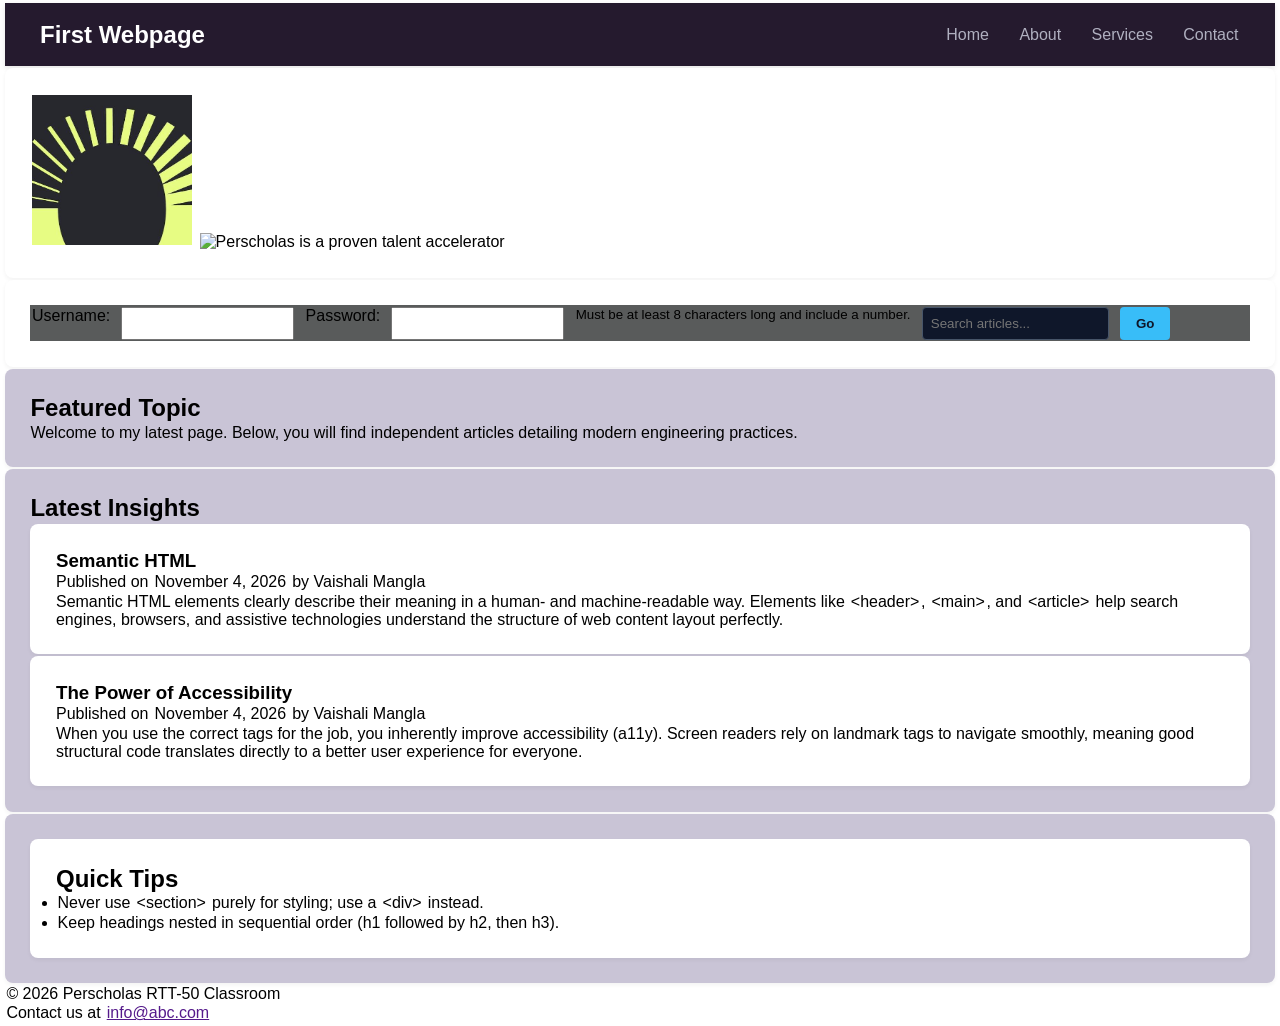
==== index.html @ c30de714 "adding all files to repo" ====
<!DOCTYPE html>
<html lang="en">
    <head>
    <meta charset="UTF-8">
    <meta name="viewport" content="width=device-width, initial-scale=1.0">
    <title>Webpage</title>
    <link rel="stylesheet" href="style.css">
    </head>
<body>
    
   <nav class="navbar" role="navigation">
        <div class="nav-logo"><a href="#">First Webpage</a></div>
        <ul class="nav-links">
            <li><a href="home.html">Home</a></li>
            <li><a href="about.html">About</a></li>
            <li><a href="services.html">Services</a></li>
            <li><a href="contact.html">Contact</a></li>
        </ul>
    </nav>
    
    <section>
        <main>
            <img src="images/perscholas.jfif" alt="Perscholas is Talent accelerator" width="160" height="150"/>
            <img src="images/perscholas.jfi" alt="Perscholas is a proven talent accelerator" width="160" height="150"/>  <!--wrong image src to show alt-->
            
        </main>
    </section>
    <section id="form">
         <form class="search-form" action="/search" method="GET" role="search">
                <label for="user-name">Username:</label>
                <input type="text" id="user-name" name="userName" required>
                <label for="password">Password:</label>
                <input type="password" id="password" name="password" aria-describedby="password-hint" required>
                <!-- The ID here matches the aria-describedby value above -->
                <small id="password-hint">Must be at least 8 characters long and include a number.</small>
               
                <input class="search-input" type="search" name="q" placeholder="Search articles..." aria-label="Search blog content">
                <button class="search-btn" type="submit">Go</button>
        </form>
    </section>
    <section id="featured">
            <h2>Featured Topic</h2>
            <p>Welcome to my latest page. Below, you will find independent articles detailing modern engineering practices.</p>
    </section>

    <section id="articles">
            <h2>Latest Insights</h2>

            <!--  -->
            <article>
                <h3> Semantic HTML</h3>
                <p>Published on <time datetime="2026-11-04">November 4, 2026</time> by Vaishali Mangla</p>
                <p>Semantic HTML elements clearly describe their meaning in a human- and machine-readable way. Elements like <code>&lt;header&gt;</code>, <code>&lt;main&gt;</code>, and <code>&lt;article&gt;</code> help search engines, browsers, and assistive technologies understand the structure of web content layout perfectly.</p>
            </article>

            <article>
                <h3>The Power of Accessibility</h3>
                <p>Published on <time datetime="2026-10-28">November 4, 2026</time> by Vaishali Mangla</p>
                <p>When you use the correct tags for the job, you inherently improve accessibility (a11y). Screen readers rely on landmark tags to navigate smoothly, meaning good structural code translates directly to a better user experience for everyone.</p>
            </article>

    </section>

        <!--  -->
    <section id="articles">
        <aside>
            <h2>Quick Tips</h2>
            <ul>
                <li>Never use <code>&lt;section&gt;</code> purely for styling; use a <code>&lt;div&gt;</code> instead.</li>
                <li>Keep headings nested in sequential order (h1 followed by h2, then h3).</li>
            </ul>
        </aside>
	</section>	

  
	<!-- The header typically contains the main heading, logo, and navigation -->
   

    <!-- The footer contains metadata, copyright notes, or contact information -->
    <footer>
        <p>&copy; 2026 Perscholas RTT-50 Classroom</p>
        <p>Contact us at <a href="">info@abc.com</a></p>
    </footer>

</body>
</html>
---- style.css ----
* {
    margin: .1rem;
    padding: 0rem;
    font-family: 'Segoe UI', Tahoma, Geneva, Verdana, sans-serif;
}

form {
    background-color: #595b5b;
}

/* Base Flexbox Navigation Styles */
.navbar {
    display: flex;
    justify-content: space-between;
    align-items: center;
    background-color: #251a2e;
    padding: 1rem 2rem;
    box-shadow: 0 2px 5px rgba(0,0,0,0.1);
}

.nav-logo a {
    color: #ffffff;
    font-size: 1.5rem;
    font-weight: bold;
    text-decoration: none;
}

.nav-links {
    display: flex;
    list-style: none;
    gap: 1.5rem; /* spacing tool for flex items */
}

.nav-links a {
    color: #b0b0c0;
    text-decoration: none;
    font-size: 1rem;
    transition: color 0.3s ease;
}

.nav-links a:hover {
    color: #ffffff;
}

/* Responsive Media Query for different Devices */
@media screen and (max-width: 768px) {
    .navbar {
        flex-direction: column;
        align-items: flex-start;
        gap: 1rem;
    }

    .nav-links {
        flex-direction: column;
        width: 100%;
        gap: 0.75rem;
        padding-top: 0.5rem;
        border-top: 1px solid #2e2e4f;
    }

    .nav-links li {
        width: 100%;
    }

    .nav-links a {
        display: block;
        padding: 0.5rem 0;
        width: 100%;
    }
	section{
            background: #1e293b;
            margin-left: 1rem;
            margin-right: 1rem;
            padding: 1.5rem;
            border-radius: 28px;
            box-shadow: 0 2px 4px rgba(0,0,0,0.05);
        }
        article, aside { 
            background: #3c578d; 
            padding: 1.5rem; 
            margin-left: .5rem;
            margin-right: .5rem;
            border-radius: 8px; 
            box-shadow: 0 2px 4px rgba(0,0,0,0.05); 
}
		main {
            display: grid;
            grid-template-columns: 1fr;
            background-color: #acc7d7;
            gap: 1.5rem;
            max-width: 1200px;
            margin: 2rem auto;
            padding: 0 1rem;
        }
    }

        /* Responsive Breakpoint: Multi-Column for Desktop / Tablets */
        @media (min-width: 768px) {
            main {
                /* Creates a 3-column layout where the center tracks scale, and the side tracks adjust */
                grid-template-columns: 2fr 1fr;
            }

            /* Make the featured section span across both columns at the top */
            #featured {
                grid-column: span 2;
                background-color: #c9c4d6;
            }

            /* The articles section occupies the left column automatically, but explicitly defined here */
            #articles {
                grid-column: 1;
                background-color: #c9c4d6;
            }

            /* The aside sidebar occupies the right column */
            aside {
                grid-column: 2;
                background-color: #c9c4d6;
            }
        }

        /* Nested grid layout for articles to display side-by-side on desktop */
        .article-container {
            display: grid;
            grid-template-columns: 1fr;
            gap: 1rem;
            margin-top: 1rem;
        }

        @media (min-width: 600px) {
            .article-container {
                grid-template-columns: repeat(auto-fit, minmax(250px, 1fr));
            }
        }

.search-form {
            display: flex;
            gap: 0.5rem;
        }

        .search-input {
            padding: 0.5rem;
            border: 1px solid #475569;
            border-radius: 4px;
            background: #0f172a;
            color: #fff;
        }

        .search-btn {
            background: #38bdf8;
            color: #0f172a;
            border: none;
            padding: 0.5rem 1rem;
            border-radius: 4px;
            cursor: pointer;
            font-weight: bold;
        }

        section, article, aside {
            background: #fff;
            padding: 1.5rem;
            border-radius: 8px;
            box-shadow: 0 2px 4px rgba(0,0,0,0.05);
        }
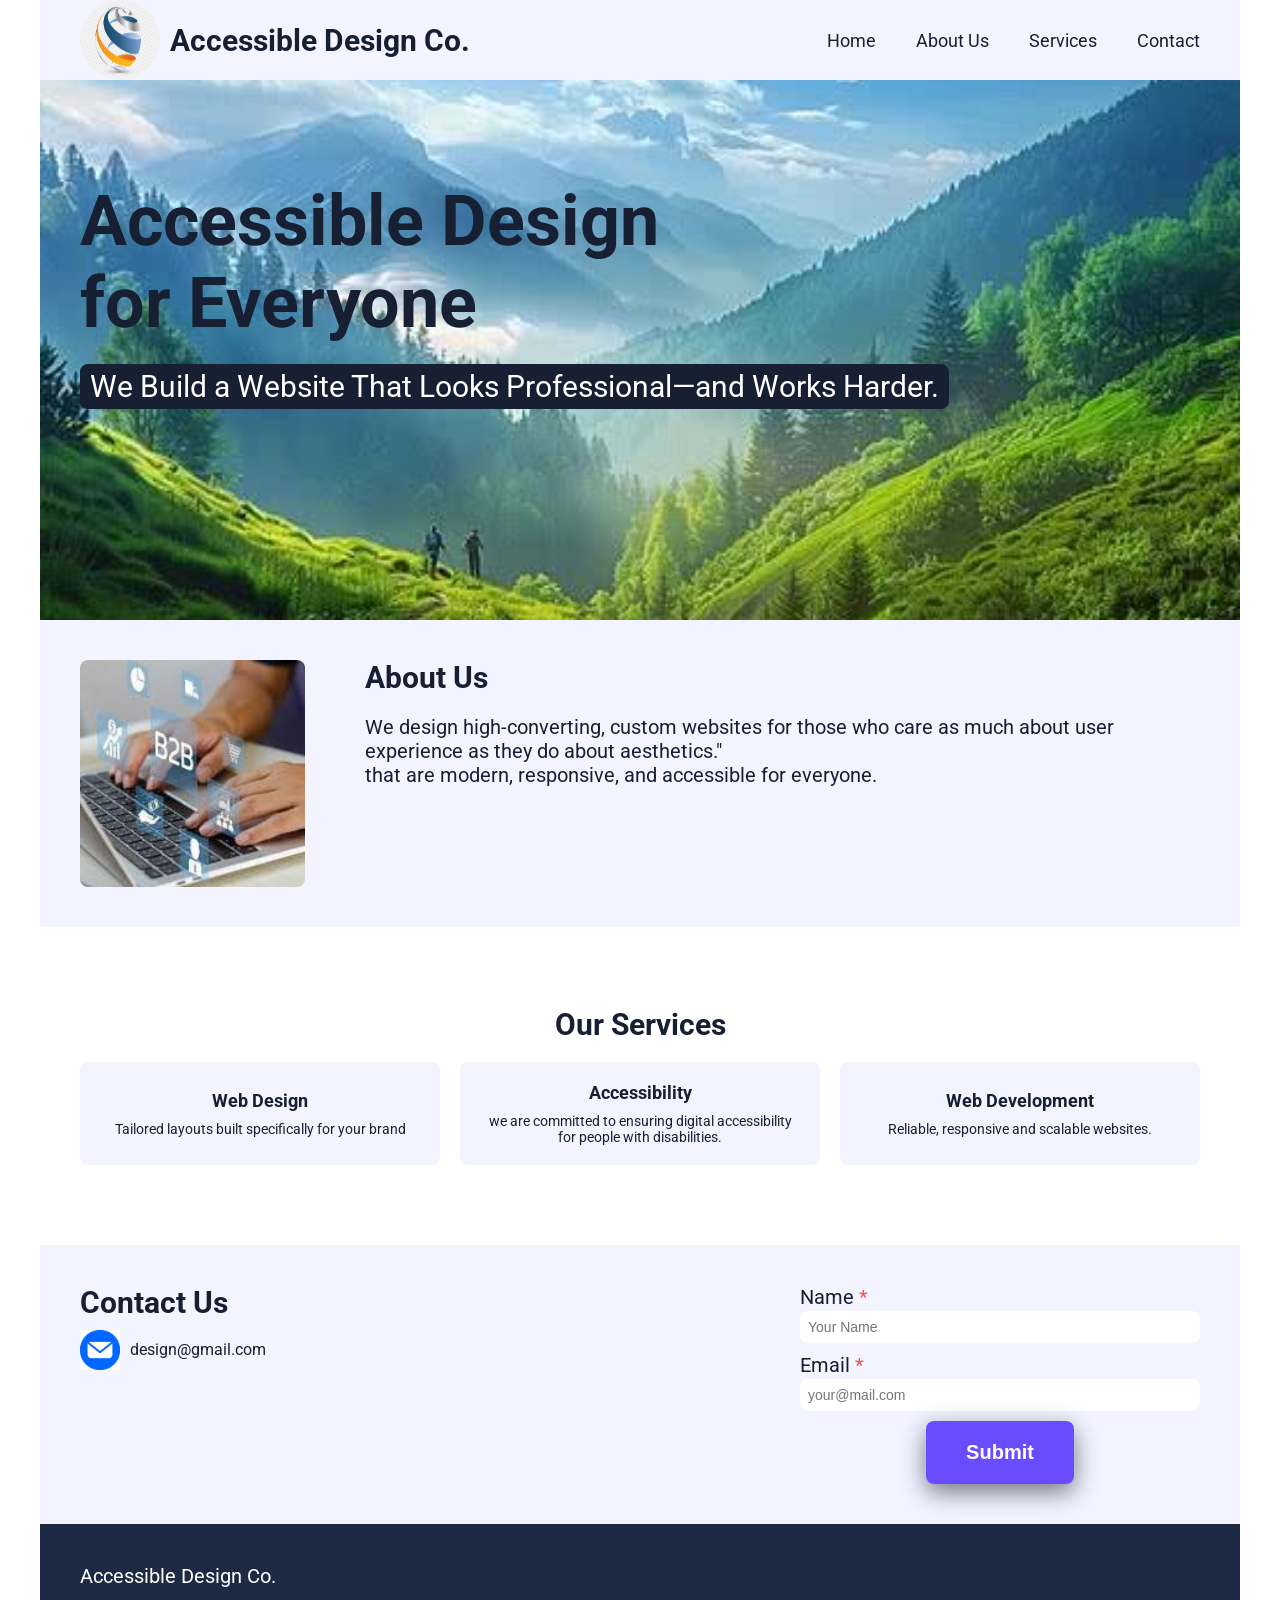
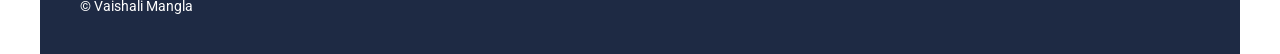
==== commit 1e3d5486: "updating files" ====
--- a/index.html
+++ b/index.html
@@ -1,86 +1,174 @@
-<!DOCTYPE html>
+<!doctype html>
 <html lang="en">
-    <head>
-    <meta charset="UTF-8">
-    <meta name="viewport" content="width=device-width, initial-scale=1.0">
-    <title>Webpage</title>
-    <link rel="stylesheet" href="style.css">
-    </head>
-<body>
-    
-   <nav class="navbar" role="navigation">
-        <div class="nav-logo"><a href="#">First Webpage</a></div>
-        <ul class="nav-links">
-            <li><a href="home.html">Home</a></li>
-            <li><a href="about.html">About</a></li>
-            <li><a href="services.html">Services</a></li>
-            <li><a href="contact.html">Contact</a></li>
-        </ul>
-    </nav>
-    
-    <section>
-        <main>
-            <img src="images/perscholas.jfif" alt="Perscholas is Talent accelerator" width="160" height="150"/>
-            <img src="images/perscholas.jfi" alt="Perscholas is a proven talent accelerator" width="160" height="150"/>  <!--wrong image src to show alt-->
+  <head>
+    <meta charset="UTF-8" />
+    <meta name="viewport" content="width=device-width, initial-scale=1.0" />
+
+    <!-- FONT -->
+    <link rel="preconnect" href="https://fonts.googleapis.com" />
+    <link rel="preconnect" href="https://fonts.gstatic.com" crossorigin />
+    <link
+      href="https://fonts.googleapis.com/css2?family=Barlow+Semi+Condensed:ital,wght@0,100;0,200;0,300;0,400;0,500;0,600;0,700;0,800;0,900;1,100;1,200;1,300;1,400;1,500;1,600;1,700;1,800;1,900&family=Roboto:ital,wght@0,100..900;1,100..900&display=swap"
+      rel="stylesheet"
+    />
+
+    <link rel="stylesheet" href="./style.css" />
+    <title>Accessible Design Co.</title>
+  </head>
+  <body>
+    <a class="skip-link" href="#main-content"> Skip to main content </a>
+    <div class="container">
+      <header class="header" id="header">
+        <nav class="nav" aria-label="Main navigation">
+          <div class="nav__wrapper">
+            <div class="nav__brand">
+              <a class="nav__logo" href="#header"
+                ><img
+                  class="nav__logo-image"
+                  src="./images/images-logo.jfif"
+                  alt="Accessible Design Company Logo"
+                  width="80" height="80"
+              /></a>
+              <p class="nav__company-name">Accessible Design Co.</p>
+            </div>
+
+             <!-- ************menu button to access menu items ********* -->
+
+            <button class="btn btn-menu" type="button">MENU</button>
+            <ul class="nav__links">
+              <li class="nav__item">
+                <a class="nav__link" href="./home.html">Home</a>
+              </li>
+              <li class="nav__item">
+                <a class="nav__link" href="./about.html">About Us</a>
+              </li>
+              <li class="nav__item">
+                <a class="nav__link" href="./services.html">Services</a>
+              </li>
+              <li class="nav__item">
+                <a class="nav__link" href="#contact">Contact</a>
+              </li>
+            </ul>
+          </div>
+        </nav>
+      </header>
+
+      <main id="main-content">
+
+        <!-- ************HERO********* -->
+
+        <section class="hero" id="home">
+          <h1 class="hero__title"> Accessible Design <br /> for Everyone
+          </h1>
+          <p class="hero__description">
+            We Build a Website That Looks Professional—and Works Harder.
+          </p>
+          
+        </section>
+
+        <!--************ ABOUT ************-->
+
+        <section class="about" id="about">
+          <img
+            class="about__image"
+            src="./images/image-office.jfif"
+            alt="Office culture"
+            width="300"
+          />
+          <div class="about__wrapper">
+            <h2 class="about__title">About Us</h2>
+            <p class="about__description">
+              We design high-converting, custom websites for those who care as much about user experience as they do about aesthetics." <br class="br"/>
+              that are modern, responsive, and accessible for everyone.
+            </p>
+          </div>
+        </section>
+
+        <!-- *************SERVICES****************** -->
+
+        <section class="services" id="services">
+          <h2 class="services__heading">Our Services</h2>
+          <div class="services__wrapper">
             
-        </main>
-    </section>
-    <section id="form">
-         <form class="search-form" action="/search" method="GET" role="search">
-                <label for="user-name">Username:</label>
-                <input type="text" id="user-name" name="userName" required>
-                <label for="password">Password:</label>
-                <input type="password" id="password" name="password" aria-describedby="password-hint" required>
-                <!-- The ID here matches the aria-describedby value above -->
-                <small id="password-hint">Must be at least 8 characters long and include a number.</small>
-               
-                <input class="search-input" type="search" name="q" placeholder="Search articles..." aria-label="Search blog content">
-                <button class="search-btn" type="submit">Go</button>
-        </form>
-    </section>
-    <section id="featured">
-            <h2>Featured Topic</h2>
-            <p>Welcome to my latest page. Below, you will find independent articles detailing modern engineering practices.</p>
-    </section>
-
-    <section id="articles">
-            <h2>Latest Insights</h2>
-
-            <!--  -->
-            <article>
-                <h3> Semantic HTML</h3>
-                <p>Published on <time datetime="2026-11-04">November 4, 2026</time> by Vaishali Mangla</p>
-                <p>Semantic HTML elements clearly describe their meaning in a human- and machine-readable way. Elements like <code>&lt;header&gt;</code>, <code>&lt;main&gt;</code>, and <code>&lt;article&gt;</code> help search engines, browsers, and assistive technologies understand the structure of web content layout perfectly.</p>
+            <article class="services__card">
+              <h3 class="services__card-heading">Web Design</h3>
+              <p class="services__card-description">
+                Tailored layouts built specifically for your brand 
+              </p>
             </article>
 
-            <article>
-                <h3>The Power of Accessibility</h3>
-                <p>Published on <time datetime="2026-10-28">November 4, 2026</time> by Vaishali Mangla</p>
-                <p>When you use the correct tags for the job, you inherently improve accessibility (a11y). Screen readers rely on landmark tags to navigate smoothly, meaning good structural code translates directly to a better user experience for everyone.</p>
+            <!-- *****************ACCESSIBILITY ****************-->
+
+            <article class="services__card">
+              <h3 class="services__card-heading">Accessibility</h3>
+              <p class="services__card-description">
+                we are committed to ensuring digital accessibility for people with disabilities.
+              </p>
             </article>
+            <!--********* WEB DEV ********-->
+            <article class="services__card">
+              <h3 class="services__card-heading">Web Development</h3>
+              <p class="services__card-description">
+                Reliable, responsive and scalable websites.
+              </p>
+            </article>
+          </div>
+        </section>
+        <!--*********** CONTANCT ************-->
+        <section id="contact" class="contact">
+          <div class="contact__wrapper">
+            <h2 class="contact__heading">Contact Us</h2>
+            <ul class="contact__list">
+                <li class="contact__list-item">
+                <img
+                  src="./images/images-email.png"
+                  alt="Email"
+                  width="40"
+                />
+                <a class="contact__link" href="#"
+                  >design@gmail.com</a
+                >
+              </li>
+              
+            </ul>
+          </div>
+          <form
+            class="contact__form"
+            action="submit"
+            method="POST"
+            aria-label="Contact form"
+          >
+            <!-- **************NAME **************-->
+            <div class="contact__form-group">
+              <label for="name">Name <span aria-hidden="true" class="form__red">*</span></label>
+              <input type="text" name="name" id="name" placeholder="Your Name"  required />
+            </div>
 
-    </section>
+            <!--************* EMAIL ***********-->
 
-        <!--  -->
-    <section id="articles">
-        <aside>
-            <h2>Quick Tips</h2>
-            <ul>
-                <li>Never use <code>&lt;section&gt;</code> purely for styling; use a <code>&lt;div&gt;</code> instead.</li>
-                <li>Keep headings nested in sequential order (h1 followed by h2, then h3).</li>
-            </ul>
-        </aside>
-	</section>	
+            <div class="contact__form-group">
+              <label for="email"
+                >Email
+                <span aria-hidden="true" class="form__red">*</span></label
+              >
+              <input type="email" name="email"  id="email" placeholder="your@mail.com"  required />
+            </div>
+  
 
-  
-	<!-- The header typically contains the main heading, logo, and navigation -->
-   
+            <button class="btn" type="button">Submit</button>
+          </form>
+        </section>
+      </main>
 
-    <!-- The footer contains metadata, copyright notes, or contact information -->
-    <footer>
-        <p>&copy; 2026 Perscholas RTT-50 Classroom</p>
-        <p>Contact us at <a href="">info@abc.com</a></p>
-    </footer>
+      <!-- ************FOOTER*************** -->
 
-</body>
+      <footer class="footer">
+        <div class="footer__wrapper">
+          <p class="footer__brand">Accessible Design Co.</p>
+          <p class="footer__copy">&copy; Vaishali Mangla</p>
+        </div>
+        
+      </footer>
+    </div>
+  </body>
 </html>
--- a/style.css
+++ b/style.css
@@ -1,165 +1,382 @@
+:root {
+  --section-gb: #f3f4ff;
+  --white: #ffffff;
+  --text-main: #172033;
+  --active: #6a4cff;
+  --footer-bg: #1e2a44;
+  --red: #ff4c4c;
+}
+
 * {
-    margin: .1rem;
-    padding: 0rem;
-    font-family: 'Segoe UI', Tahoma, Geneva, Verdana, sans-serif;
-}
-
-form {
-    background-color: #595b5b;
-}
-
-/* Base Flexbox Navigation Styles */
-.navbar {
-    display: flex;
-    justify-content: space-between;
+  box-sizing: border-box;
+}
+
+html {
+  font-size: 62.5%;
+  font-family: "Roboto", sans-serif;
+}
+
+body,
+html,
+h1,
+h2,
+h3,
+p,
+ul {
+  padding: 0;
+  margin: 0;
+}
+
+img {
+  display: block;
+}
+a {
+  text-decoration: none;
+}
+
+body {
+  display: flex;
+  flex-direction: column;
+  align-items: center;
+  color: var(--text-main);
+}
+
+.container {
+  max-width: 1200px;
+  width: 100%;
+}
+
+.nav {
+  background-color: var(--section-gb);
+  padding: 2rem 4rem;
+}
+
+.nav__wrapper {
+  display: flex;
+  justify-content: space-between;
+  align-items: center;
+}
+
+.nav__brand {
+  max-height: 4rem;
+  display: flex;
+  gap: 1rem;
+  align-items: center;
+}
+
+.nav__logo-image {
+  border-radius: 50%;
+}
+
+.nav__company-name {
+  font-size: 3rem;
+  font-weight: 700;
+}
+
+.nav__links {
+  display: flex;
+  align-items: center;
+  gap: 4rem;
+  list-style-type: none;
+  font-size: 1.8rem;
+}
+
+.nav__link {
+  color: var(--text-main);
+}
+
+.nav__link:hover {
+  color: var(--active);
+}
+
+/* HERO SECTION */
+
+.hero {
+  min-height: 60vh;
+  padding: 10rem 4rem;
+  background: url(./images/image-hero.jfif);
+  background-repeat: no-repeat;
+  background-size: cover;
+  background-position: center;
+}
+
+.hero__title {
+  color: var(--text-main);
+  margin-bottom: 2rem;
+  font-weight: 700;
+  font-size: 7rem;
+}
+
+.hero__description {
+  padding: 0.5rem 1rem;
+  border-radius: 0.8rem;
+  width: fit-content;
+  background-color: var(--text-main);
+  color: var(--white);
+  font-size: 3rem;
+  margin-bottom: 4rem;
+}
+
+.btn {
+  display: flex;
+  justify-content: center;
+  align-items: center;
+  border: none;
+  border-radius: 0.8rem;
+  background-color: var(--active);
+  color: var(--white);
+  font-size: 2rem;
+  font-weight: 700;
+  padding: 2rem 4rem;
+  align-self: center;
+  cursor: pointer;
+  box-shadow: 0 8px 24px rgba(23, 32, 51, 0.6);
+}
+
+.btn:hover {
+  background-color: rgb(100, 83, 185);
+}
+
+/* ABOUT */
+.about {
+  display: flex;
+  gap: 6rem;
+  padding: 4rem 4rem;
+  background-color: var(--section-gb);
+}
+
+.about__image {
+  border-radius: 0.8rem;
+}
+
+.about__title {
+  font-size: 3rem;
+  margin-bottom: 2rem;
+}
+
+.about__description {
+  font-size: 2rem;
+}
+
+/* SERVICES */
+.services {
+  padding: 8rem 4rem;
+}
+
+.services__wrapper {
+  display: grid;
+  grid-template-columns: repeat(3, 1fr);
+  gap: 2rem;
+}
+
+.services__heading {
+  font-size: 3rem;
+  text-align: center;
+  margin-bottom: 2rem;
+}
+
+.services__card {
+  display: flex;
+  flex-direction: column;
+  justify-content: center;
+  align-items: center;
+  padding: 2rem;
+  border-radius: 0.8rem;
+  background-color: var(--section-gb);
+}
+
+.service__card-icon {
+  margin-bottom: 1rem;
+}
+
+.services__card-heading {
+  font-size: 1.8rem;
+  margin-bottom: 1rem;
+}
+
+.services__card-description {
+  text-align: center;
+  font-size: 1.4rem;
+}
+
+/* CONTACT */
+.contact {
+  background-color: var(--section-gb);
+  padding: 4rem;
+  display: flex;
+  gap: 10rem;
+  justify-content: space-between;
+}
+
+.contact__heading {
+  font-size: 3rem;
+  margin-bottom: 1rem;
+}
+
+.contact__description {
+  font-size: 2rem;
+  margin-bottom: 4rem;
+}
+
+.contact__list {
+  list-style-type: none;
+  display: flex;
+  flex-direction: column;
+  gap: 2rem;
+}
+
+.contact__list-item {
+  display: flex;
+  align-items: center;
+  gap: 1rem;
+  font-size: 1.6rem;
+}
+
+.contact__link {
+  color: var(--text-main);
+}
+
+.contact__link:hover {
+  color: var(--active);
+}
+
+.contact__form {
+  min-width: 40rem;
+  display: flex;
+  flex-direction: column;
+  gap: 1rem;
+}
+
+.contact__form-group {
+  display: flex;
+  flex-direction: column;
+  font-size: 2rem;
+  gap: 0.2rem;
+}
+
+.form__red {
+  color: var(--red);
+}
+
+input {
+  border: none;
+  padding: 0.8rem;
+  font-size: 1.4rem;
+  border-radius: 0.8rem;
+  color: var(--text-main);
+}
+
+textarea {
+  border: none;
+  padding: 0.8rem;
+  border-radius: 0.8rem;
+  margin-bottom: 1rem;
+  color: var(--text-main);
+}
+
+.contact__form-group input:focus,
+.contact__form-group textarea:focus {
+  outline: 3px solid var(--active);
+}
+
+/* FOOTER */
+.footer {
+  padding: 4rem 4rem;
+  display: flex;
+  justify-content: space-between;
+  align-items: center;
+  background-color: var(--footer-bg);
+  color: var(--white);
+}
+
+.footer__brand {
+  font-size: 2rem;
+  margin-bottom: 1rem;
+}
+
+.footer__copy {
+  font-size: 1.4rem;
+}
+
+.skip-link {
+  position: absolute;
+  top: -100px;
+  left: 1rem;
+  z-index: 1000;
+
+  padding: 1.2rem 2rem;
+  background-color: var(--footer-bg);
+  color: var(--white);
+  border-radius: 0.5rem;
+  font-size: 1.6rem;
+}
+
+.skip-link:focus {
+  top: 1rem;
+  outline: 3px solid var(--active);
+  outline-offset: 3px;
+}
+
+.btn-menu {
+  display: none;
+  font-size: 1.6rem;
+  font-weight: 700;
+  padding: 1rem 1rem;
+  box-shadow: none;
+}
+ /* Responsive Media Query for different Devices */
+@media (max-width: 840px) {
+  .nav__links {
+    display: none;
+  }
+
+  .btn-menu {
+    display: block;
+  }
+
+  .br {
+    display: none;
+  }
+  .contact {
+    flex-direction: column;
+  }
+
+  .about {
+    flex-direction: column;
     align-items: center;
-    background-color: #251a2e;
+  }
+
+  .about__title {
+    text-align: center;
+  }
+  .about__image {
+    order: 2;
+  }
+}
+
+@media (max-width: 600px) {
+  .services__wrapper {
+    grid-template-columns: 1fr;
+  }
+
+  .nav__company-name {
+    font-size: 1.4rem;
+  }
+
+  .hero__title {
+    font-size: 3.2rem;
+  }
+
+  .hero__description {
+    font-size: 2rem;
+  }
+
+  .btn {
     padding: 1rem 2rem;
-    box-shadow: 0 2px 5px rgba(0,0,0,0.1);
-}
-
-.nav-logo a {
-    color: #ffffff;
-    font-size: 1.5rem;
-    font-weight: bold;
-    text-decoration: none;
-}
-
-.nav-links {
-    display: flex;
-    list-style: none;
-    gap: 1.5rem; /* spacing tool for flex items */
-}
-
-.nav-links a {
-    color: #b0b0c0;
-    text-decoration: none;
-    font-size: 1rem;
-    transition: color 0.3s ease;
-}
-
-.nav-links a:hover {
-    color: #ffffff;
-}
-
-/* Responsive Media Query for different Devices */
-@media screen and (max-width: 768px) {
-    .navbar {
-        flex-direction: column;
-        align-items: flex-start;
-        gap: 1rem;
-    }
-
-    .nav-links {
-        flex-direction: column;
-        width: 100%;
-        gap: 0.75rem;
-        padding-top: 0.5rem;
-        border-top: 1px solid #2e2e4f;
-    }
-
-    .nav-links li {
-        width: 100%;
-    }
-
-    .nav-links a {
-        display: block;
-        padding: 0.5rem 0;
-        width: 100%;
-    }
-	section{
-            background: #1e293b;
-            margin-left: 1rem;
-            margin-right: 1rem;
-            padding: 1.5rem;
-            border-radius: 28px;
-            box-shadow: 0 2px 4px rgba(0,0,0,0.05);
-        }
-        article, aside { 
-            background: #3c578d; 
-            padding: 1.5rem; 
-            margin-left: .5rem;
-            margin-right: .5rem;
-            border-radius: 8px; 
-            box-shadow: 0 2px 4px rgba(0,0,0,0.05); 
-}
-		main {
-            display: grid;
-            grid-template-columns: 1fr;
-            background-color: #acc7d7;
-            gap: 1.5rem;
-            max-width: 1200px;
-            margin: 2rem auto;
-            padding: 0 1rem;
-        }
-    }
-
-        /* Responsive Breakpoint: Multi-Column for Desktop / Tablets */
-        @media (min-width: 768px) {
-            main {
-                /* Creates a 3-column layout where the center tracks scale, and the side tracks adjust */
-                grid-template-columns: 2fr 1fr;
-            }
-
-            /* Make the featured section span across both columns at the top */
-            #featured {
-                grid-column: span 2;
-                background-color: #c9c4d6;
-            }
-
-            /* The articles section occupies the left column automatically, but explicitly defined here */
-            #articles {
-                grid-column: 1;
-                background-color: #c9c4d6;
-            }
-
-            /* The aside sidebar occupies the right column */
-            aside {
-                grid-column: 2;
-                background-color: #c9c4d6;
-            }
-        }
-
-        /* Nested grid layout for articles to display side-by-side on desktop */
-        .article-container {
-            display: grid;
-            grid-template-columns: 1fr;
-            gap: 1rem;
-            margin-top: 1rem;
-        }
-
-        @media (min-width: 600px) {
-            .article-container {
-                grid-template-columns: repeat(auto-fit, minmax(250px, 1fr));
-            }
-        }
-
-.search-form {
-            display: flex;
-            gap: 0.5rem;
-        }
-
-        .search-input {
-            padding: 0.5rem;
-            border: 1px solid #475569;
-            border-radius: 4px;
-            background: #0f172a;
-            color: #fff;
-        }
-
-        .search-btn {
-            background: #38bdf8;
-            color: #0f172a;
-            border: none;
-            padding: 0.5rem 1rem;
-            border-radius: 4px;
-            cursor: pointer;
-            font-weight: bold;
-        }
-
-        section, article, aside {
-            background: #fff;
-            padding: 1.5rem;
-            border-radius: 8px;
-            box-shadow: 0 2px 4px rgba(0,0,0,0.05);
-        }
+    font-size: 1.4rem;
+  }
+
+  .contact__form {
+    min-width: 20rem;
+  }
+}
